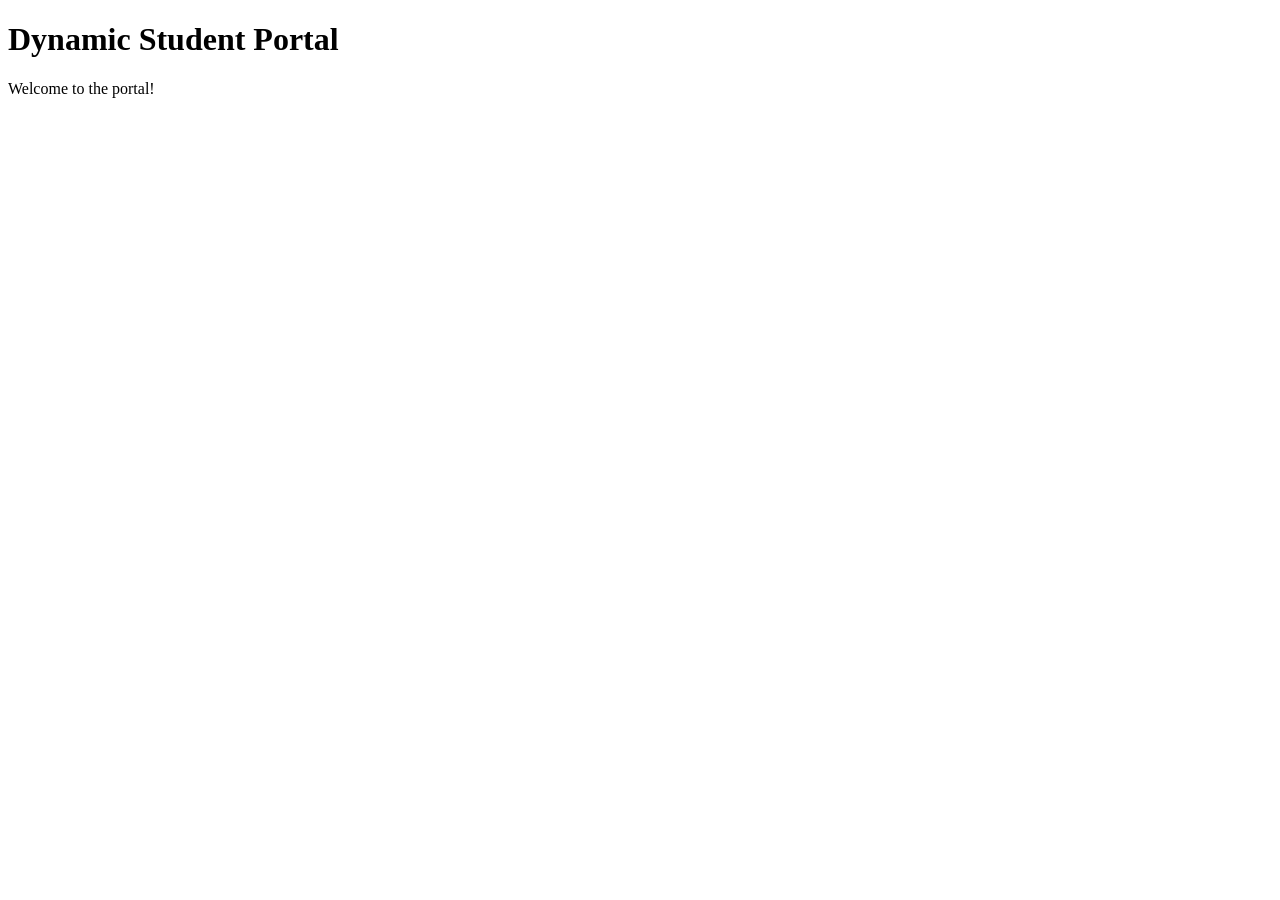
==== index.html @ b6d8b380 "Initial commit: basic HTML skeleton" ====
<!DOCTYPE html>
<html lang="en">
<head>
    <meta charset="UTF-8">
    <meta name="viewport" content="width=device-width, initial-scale=1.0">
    <title>Dynamic Student Portal</title>
</head>
<body>
    <h1>Dynamic Student Portal</h1>
    <p>Welcome to the portal!</p>
</body>
</html>
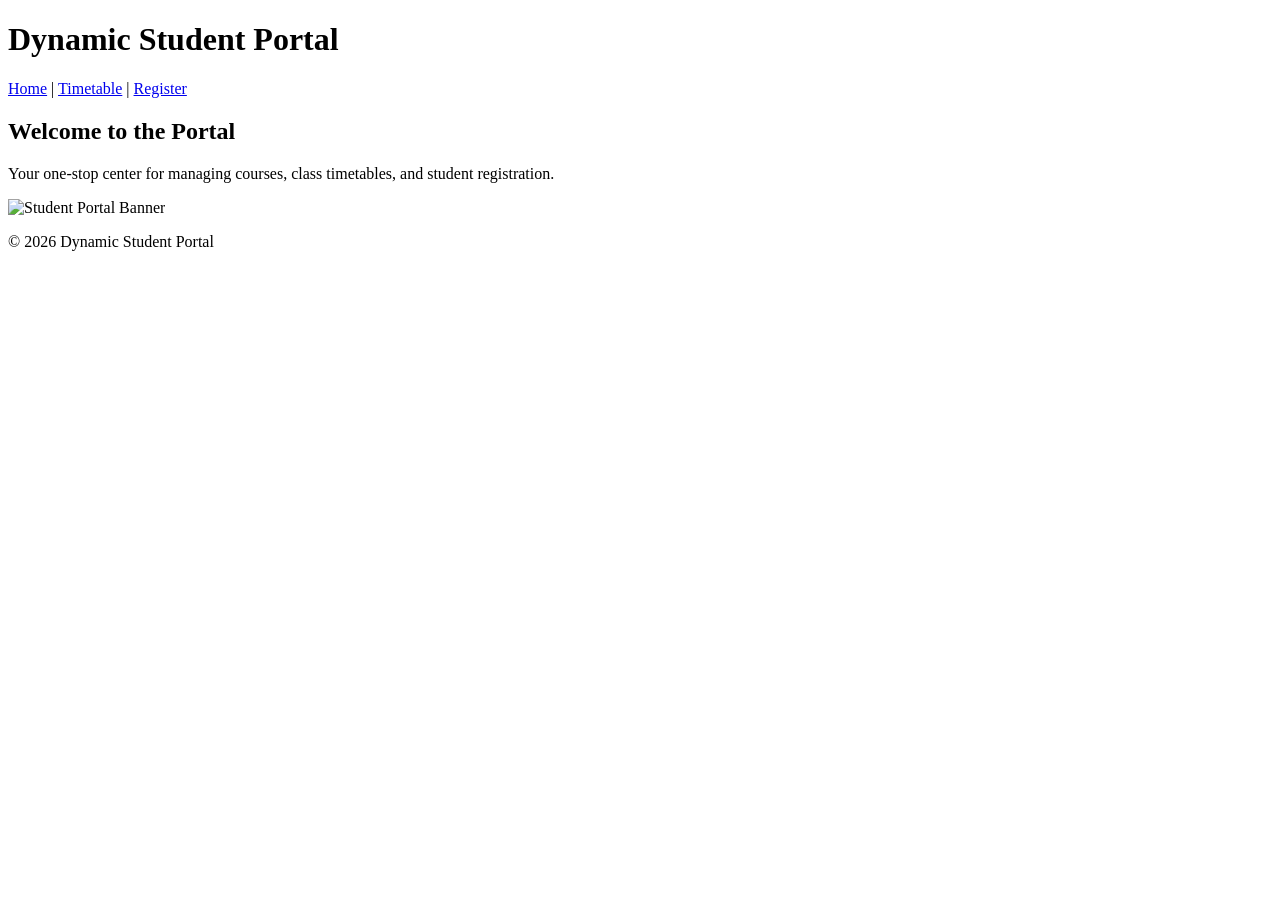
==== commit f7410bc4: "Add homepage structure, header, nav and footer" ====
--- a/index.html
+++ b/index.html
@@ -6,7 +6,23 @@
     <title>Dynamic Student Portal</title>
 </head>
 <body>
-    <h1>Dynamic Student Portal</h1>
-    <p>Welcome to the portal!</p>
+    <header>
+        <h1>Dynamic Student Portal</h1>
+        <nav>
+            <a href="index.html">Home</a> | 
+            <a href="timetable.html">Timetable</a> | 
+            <a href="register.html">Register</a>
+        </nav>
+    </header>
+
+    <main>
+        <h2>Welcome to the Portal</h2>
+        <p>Your one-stop center for managing courses, class timetables, and student registration.</p>
+        <img src="https://via.placeholder.com/600x200?text=Student+Portal+Banner" alt="Student Portal Banner">
+    </main>
+
+    <footer>
+        <p>&copy; 2026 Dynamic Student Portal</p>
+    </footer>
 </body>
 </html>
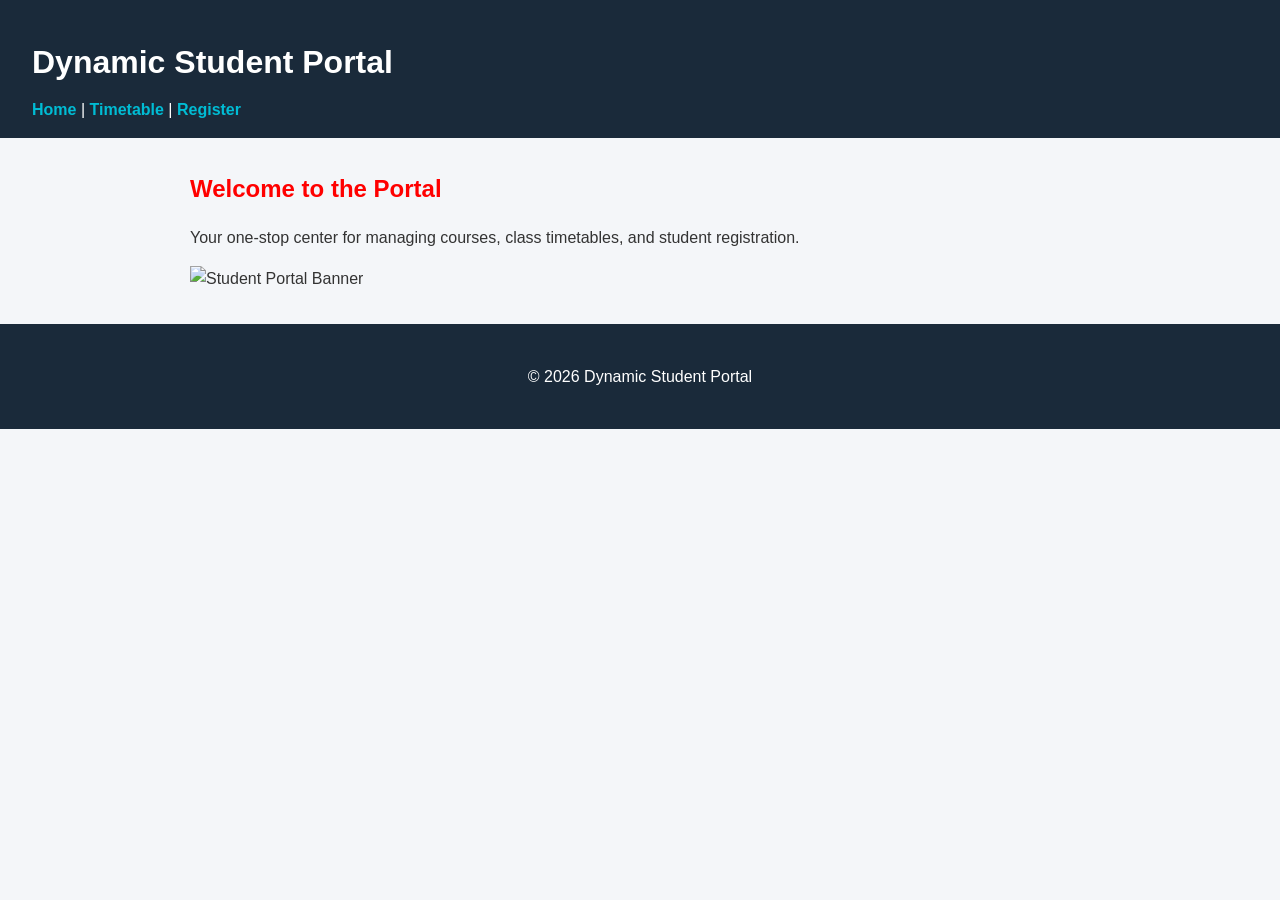
==== commit 960992a8: "Add base CSS styling for homepage and form" ====
--- a/index.html
+++ b/index.html
@@ -4,6 +4,15 @@
     <meta charset="UTF-8">
     <meta name="viewport" content="width=device-width, initial-scale=1.0">
     <title>Dynamic Student Portal</title>
+    <!-- External Stylesheet -->
+    <link rel="stylesheet" href="styles.css">
+
+    <!-- Lab 5 Internal Style Comparison -->
+    <style>
+        h2 {
+            color: blue;
+        }
+    </style>
 </head>
 <body>
     <header>
@@ -16,7 +25,8 @@
     </header>
 
     <main>
-        <h2>Welcome to the Portal</h2>
+        <!-- Inline style wins over internal 'blue' and external CSS -->
+        <h2 style="color: red;">Welcome to the Portal</h2>
         <p>Your one-stop center for managing courses, class timetables, and student registration.</p>
         <img src="https://via.placeholder.com/600x200?text=Student+Portal+Banner" alt="Student Portal Banner">
     </main>
--- a/styles.css
+++ b/styles.css
@@ -0,0 +1,119 @@
+/* Base Font and Global Styles */
+body {
+    font-family: Arial, Helvetica, sans-serif;
+    background-color: #f4f6f9;
+    color: #333333;
+    line-height: 1.6;
+    margin: 0;
+    padding: 0;
+}
+
+/* Header & Navigation Styling */
+header {
+    background-color: #1a2a3a;
+    color: #ffffff;
+    padding: 1rem 2rem;
+}
+
+header h1 {
+    margin-bottom: 0.5rem;
+}
+
+nav a {
+    color: #00bcd4;
+    text-decoration: none;
+    font-weight: bold;
+}
+
+nav a:hover {
+    text-decoration: underline;
+}
+
+/* Main Container & Page Headings */
+main {
+    max-width: 900px;
+    margin: 2rem auto;
+    padding: 0 1.5rem;
+}
+
+h2, h3 {
+    color: #1a2a3a;
+    margin-bottom: 1rem;
+}
+
+/* Form Styling */
+form {
+    background-color: #ffffff;
+    padding: 2rem;
+    border-radius: 6px;
+    box-shadow: 0 2px 5px rgba(0, 0, 0, 0.1);
+}
+
+form div {
+    margin-bottom: 1rem;
+}
+
+label {
+    display: block;
+    margin-bottom: 0.3rem;
+    font-weight: bold;
+}
+
+input[type="text"],
+input[type="email"],
+input[type="date"],
+select {
+    width: 100%;
+    padding: 0.6rem;
+    border: 1px solid #cccccc;
+    border-radius: 4px;
+    box-sizing: border-box;
+}
+
+fieldset {
+    border: 1px solid #cccccc;
+    border-radius: 4px;
+    padding: 1rem;
+}
+
+button[type="submit"] {
+    background-color: #28a745;
+    color: #ffffff;
+    border: none;
+    padding: 0.75rem 1.5rem;
+    font-size: 1rem;
+    border-radius: 4px;
+    cursor: pointer;
+}
+
+button[type="submit"]:hover {
+    background-color: #218838;
+}
+
+/* Table Styling */
+table {
+    width: 100%;
+    border-collapse: collapse;
+    margin-bottom: 1.5rem;
+    background-color: #ffffff;
+}
+
+th, td {
+    padding: 0.75rem;
+    border: 1px solid #dddddd;
+    text-align: left;
+}
+
+th {
+    background-color: #1a2a3a;
+    color: #ffffff;
+}
+
+/* Footer Styling */
+footer {
+    text-align: center;
+    padding: 1.5rem;
+    background-color: #1a2a3a;
+    color: #ffffff;
+    margin-top: 2rem;
+}
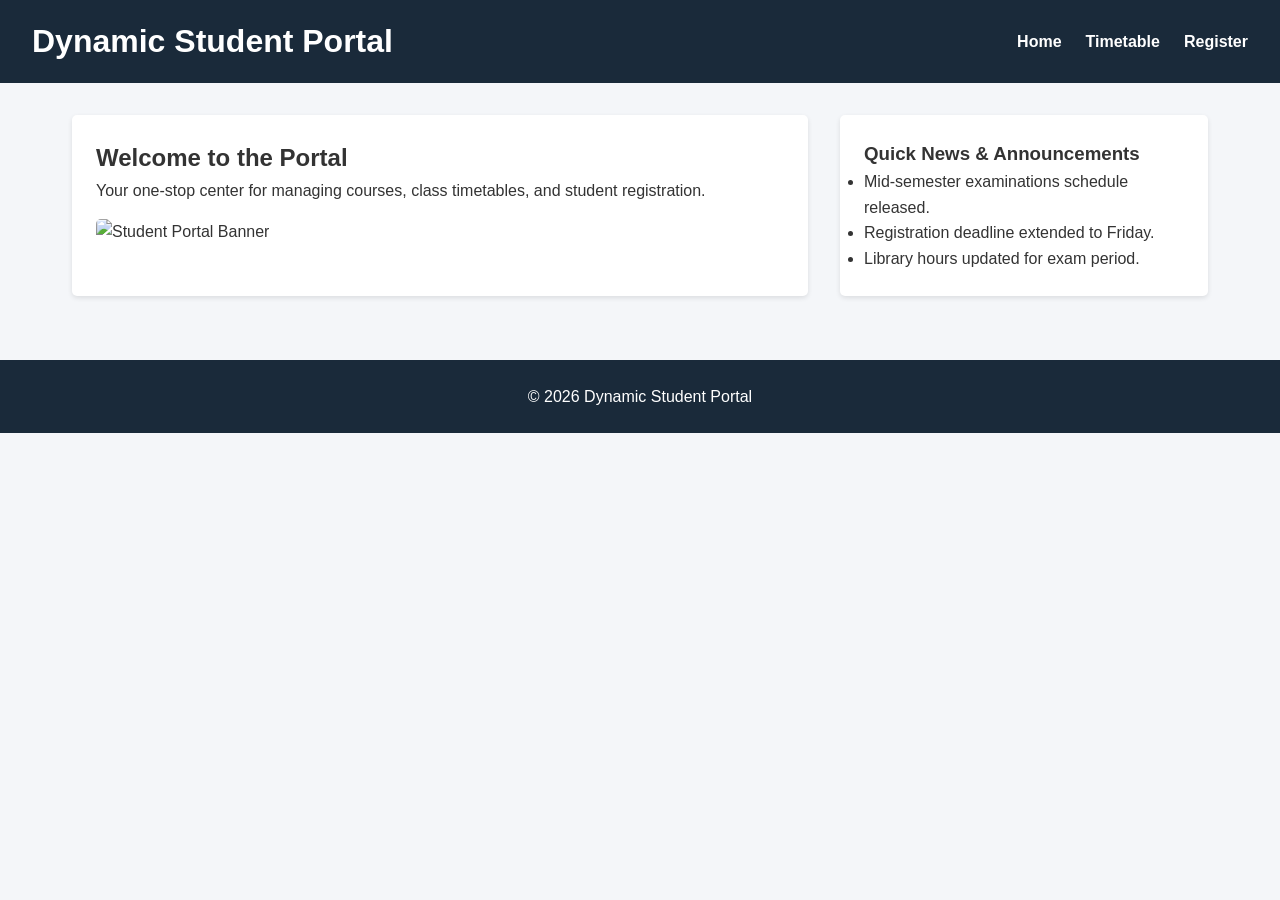
==== commit 18e5d494: "Implement Flexbox nav and CSS Grid homepage layout" ====
--- a/index.html
+++ b/index.html
@@ -4,31 +4,37 @@
     <meta charset="UTF-8">
     <meta name="viewport" content="width=device-width, initial-scale=1.0">
     <title>Dynamic Student Portal</title>
-    <!-- External Stylesheet -->
     <link rel="stylesheet" href="styles.css">
-
-    <!-- Lab 5 Internal Style Comparison -->
-    <style>
-        h2 {
-            color: blue;
-        }
-    </style>
 </head>
 <body>
     <header>
-        <h1>Dynamic Student Portal</h1>
-        <nav>
-            <a href="index.html">Home</a> | 
-            <a href="timetable.html">Timetable</a> | 
-            <a href="register.html">Register</a>
-        </nav>
+        <div class="header-container">
+            <h1>Dynamic Student Portal</h1>
+            <nav>
+                <ul>
+                    <li><a href="index.html">Home</a></li>
+                    <li><a href="timetable.html">Timetable</a></li>
+                    <li><a href="register.html">Register</a></li>
+                </ul>
+            </nav>
+        </div>
     </header>
 
-    <main>
-        <!-- Inline style wins over internal 'blue' and external CSS -->
-        <h2 style="color: red;">Welcome to the Portal</h2>
-        <p>Your one-stop center for managing courses, class timetables, and student registration.</p>
-        <img src="https://via.placeholder.com/600x200?text=Student+Portal+Banner" alt="Student Portal Banner">
+    <main class="grid-container">
+        <section class="main-content">
+            <h2>Welcome to the Portal</h2>
+            <p>Your one-stop center for managing courses, class timetables, and student registration.</p>
+            <img src="https://via.placeholder.com/600x200?text=Student+Portal+Banner" alt="Student Portal Banner" class="banner-img">
+        </section>
+
+        <aside class="sidebar">
+            <h3>Quick News &amp; Announcements</h3>
+            <ul>
+                <li>Mid-semester examinations schedule released.</li>
+                <li>Registration deadline extended to Friday.</li>
+                <li>Library hours updated for exam period.</li>
+            </ul>
+        </aside>
     </main>
 
     <footer>
--- a/styles.css
+++ b/styles.css
@@ -1,52 +1,84 @@
-/* Base Font and Global Styles */
+/* Base Reset & Global Styles */
+* {
+    box-sizing: border-box;
+    margin: 0;
+    padding: 0;
+}
+
 body {
     font-family: Arial, Helvetica, sans-serif;
     background-color: #f4f6f9;
     color: #333333;
     line-height: 1.6;
-    margin: 0;
-    padding: 0;
 }
 
-/* Header & Navigation Styling */
+/* Header & Flexbox Navigation */
 header {
     background-color: #1a2a3a;
     color: #ffffff;
     padding: 1rem 2rem;
 }
 
-header h1 {
-    margin-bottom: 0.5rem;
+.header-container {
+    display: flex;
+    justify-content: space-between;
+    align-items: center;
+    flex-wrap: wrap;
+}
+
+nav ul {
+    display: flex;
+    list-style: none;
+    gap: 1.5rem;
 }
 
 nav a {
-    color: #00bcd4;
+    color: #ffffff;
     text-decoration: none;
     font-weight: bold;
 }
 
 nav a:hover {
-    text-decoration: underline;
+    color: #00bcd4;
 }
 
-/* Main Container & Page Headings */
-main {
-    max-width: 900px;
-    margin: 2rem auto;
-    padding: 0 1.5rem;
+/* CSS Grid Homepage Layout */
+.grid-container {
+    display: grid;
+    grid-template-columns: 2fr 1fr;
+    gap: 2rem;
+    padding: 2rem;
+    max-width: 1200px;
+    margin: 0 auto;
 }
 
-h2, h3 {
-    color: #1a2a3a;
-    margin-bottom: 1rem;
+.main-content, .sidebar {
+    background-color: #ffffff;
+    padding: 1.5rem;
+    border-radius: 5px;
+    box-shadow: 0 2px 5px rgba(0,0,0,0.1);
 }
 
-/* Form Styling */
+.banner-img {
+    width: 100%;
+    height: auto;
+    border-radius: 5px;
+    margin-top: 1rem;
+}
+
+/* Form Container Styling */
+main {
+    max-width: 1000px;
+    margin: 2rem auto;
+    padding: 0 1rem;
+}
+
 form {
     background-color: #ffffff;
     padding: 2rem;
-    border-radius: 6px;
-    box-shadow: 0 2px 5px rgba(0, 0, 0, 0.1);
+    border-radius: 5px;
+    margin-bottom: 2rem;
+    box-shadow: 0 2px 5px rgba(0,0,0,0.1);
 }
 
 form div {
@@ -65,20 +97,19 @@
 select {
     width: 100%;
     padding: 0.6rem;
-    border: 1px solid #cccccc;
+    border: 1px solid #ccc;
     border-radius: 4px;
-    box-sizing: border-box;
 }
 
 fieldset {
-    border: 1px solid #cccccc;
+    border: 1px solid #ccc;
     border-radius: 4px;
     padding: 1rem;
 }
 
 button[type="submit"] {
     background-color: #28a745;
-    color: #ffffff;
+    color: white;
     border: none;
     padding: 0.75rem 1.5rem;
     font-size: 1rem;
@@ -106,7 +137,7 @@
 
 th {
     background-color: #1a2a3a;
-    color: #ffffff;
+    color: white;
 }
 
 /* Footer Styling */
@@ -114,6 +145,17 @@
     text-align: center;
     padding: 1.5rem;
     background-color: #1a2a3a;
-    color: #ffffff;
+    color: white;
     margin-top: 2rem;
+}
+
+/* Mobile Responsive Viewport */
+@media (max-width: 768px) {
+    .grid-container {
+        grid-template-columns: 1fr;
+    }
+    .header-container {
+        flex-direction: column;
+        gap: 1rem;
+    }
 }
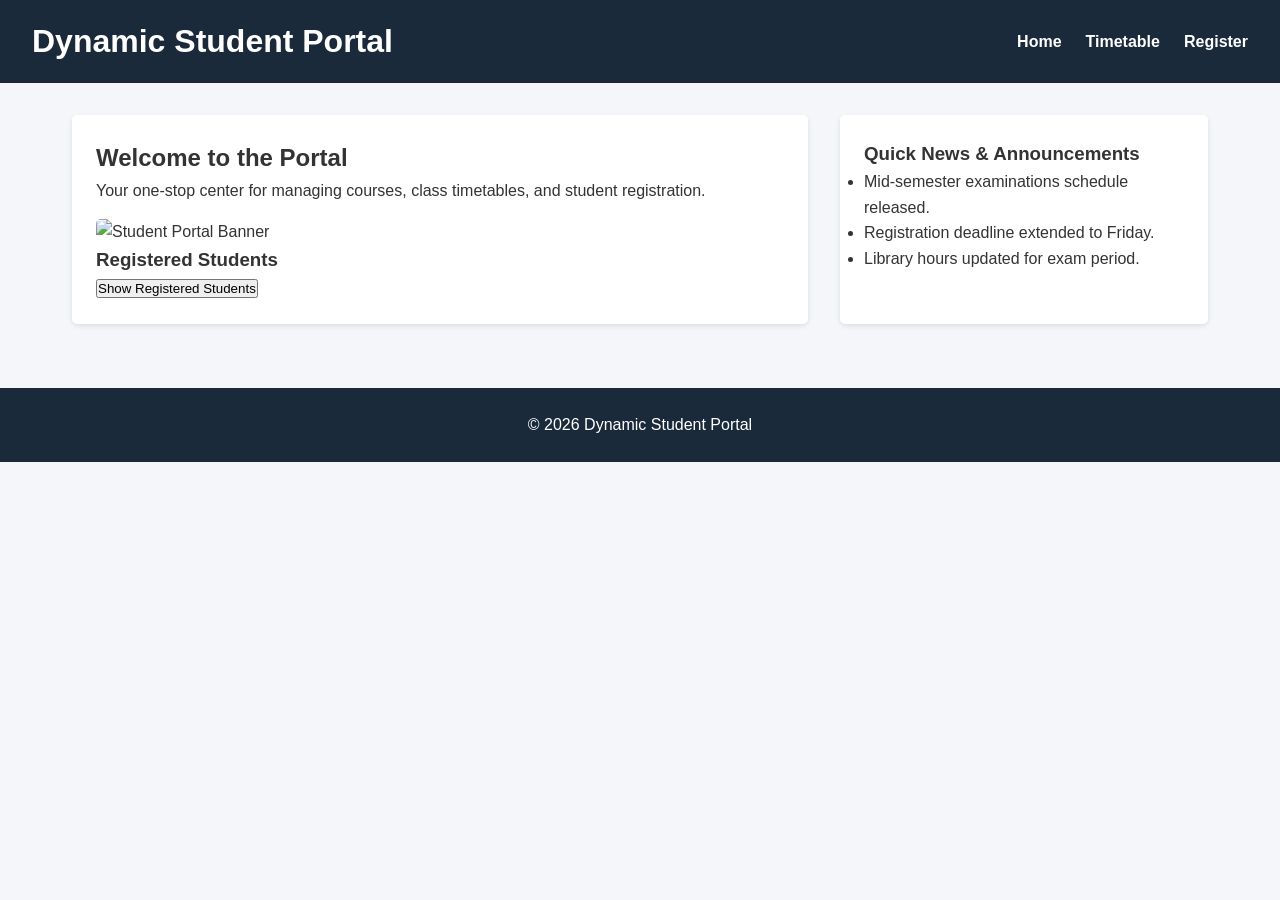
==== commit 42d90e2f: "Add button to display registered students using arrays" ====
--- a/index.html
+++ b/index.html
@@ -25,6 +25,10 @@
             <h2>Welcome to the Portal</h2>
             <p>Your one-stop center for managing courses, class timetables, and student registration.</p>
             <img src="https://via.placeholder.com/600x200?text=Student+Portal+Banner" alt="Student Portal Banner" class="banner-img">
+                        
+            <h3 id="student-heading">Registered Students</h3>
+            <button id="show-students-btn" type="button">Show Registered Students</button>
+            <ul id="student-list"></ul>
         </section>
 
         <aside class="sidebar">
@@ -40,5 +44,6 @@
     <footer>
         <p>&copy; 2026 Dynamic Student Portal</p>
     </footer>
+    <script src="script.js"></script>
 </body>
 </html>
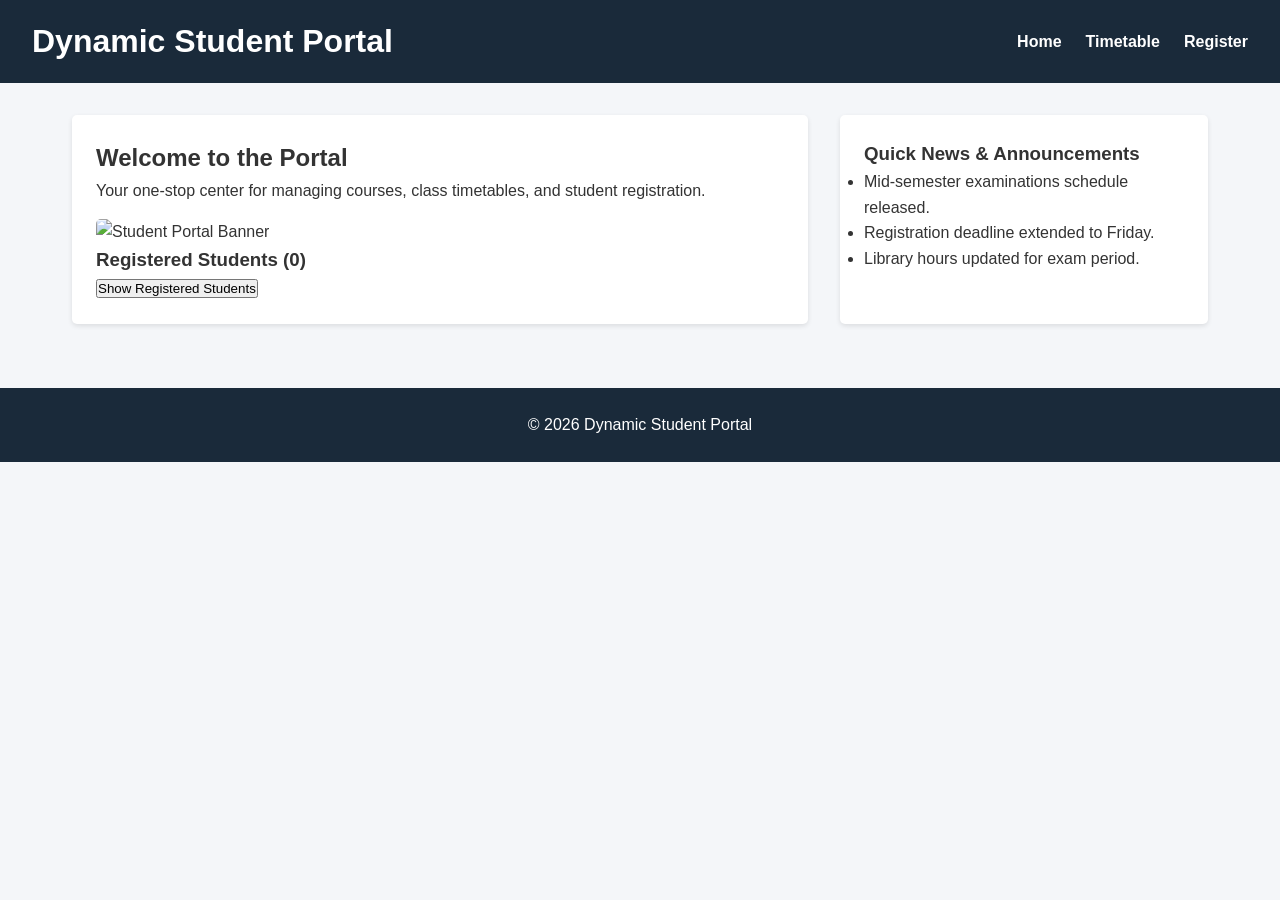
==== commit 10fbf643: "Consume student data via Fetch API/JSON" ====
--- a/index.html
+++ b/index.html
@@ -26,7 +26,7 @@
             <p>Your one-stop center for managing courses, class timetables, and student registration.</p>
             <img src="https://via.placeholder.com/600x200?text=Student+Portal+Banner" alt="Student Portal Banner" class="banner-img">
                         
-            <h3 id="student-heading">Registered Students</h3>
+            <h3 id="student-heading">Registered Students (0)</h3>
             <button id="show-students-btn" type="button">Show Registered Students</button>
             <ul id="student-list"></ul>
         </section>
